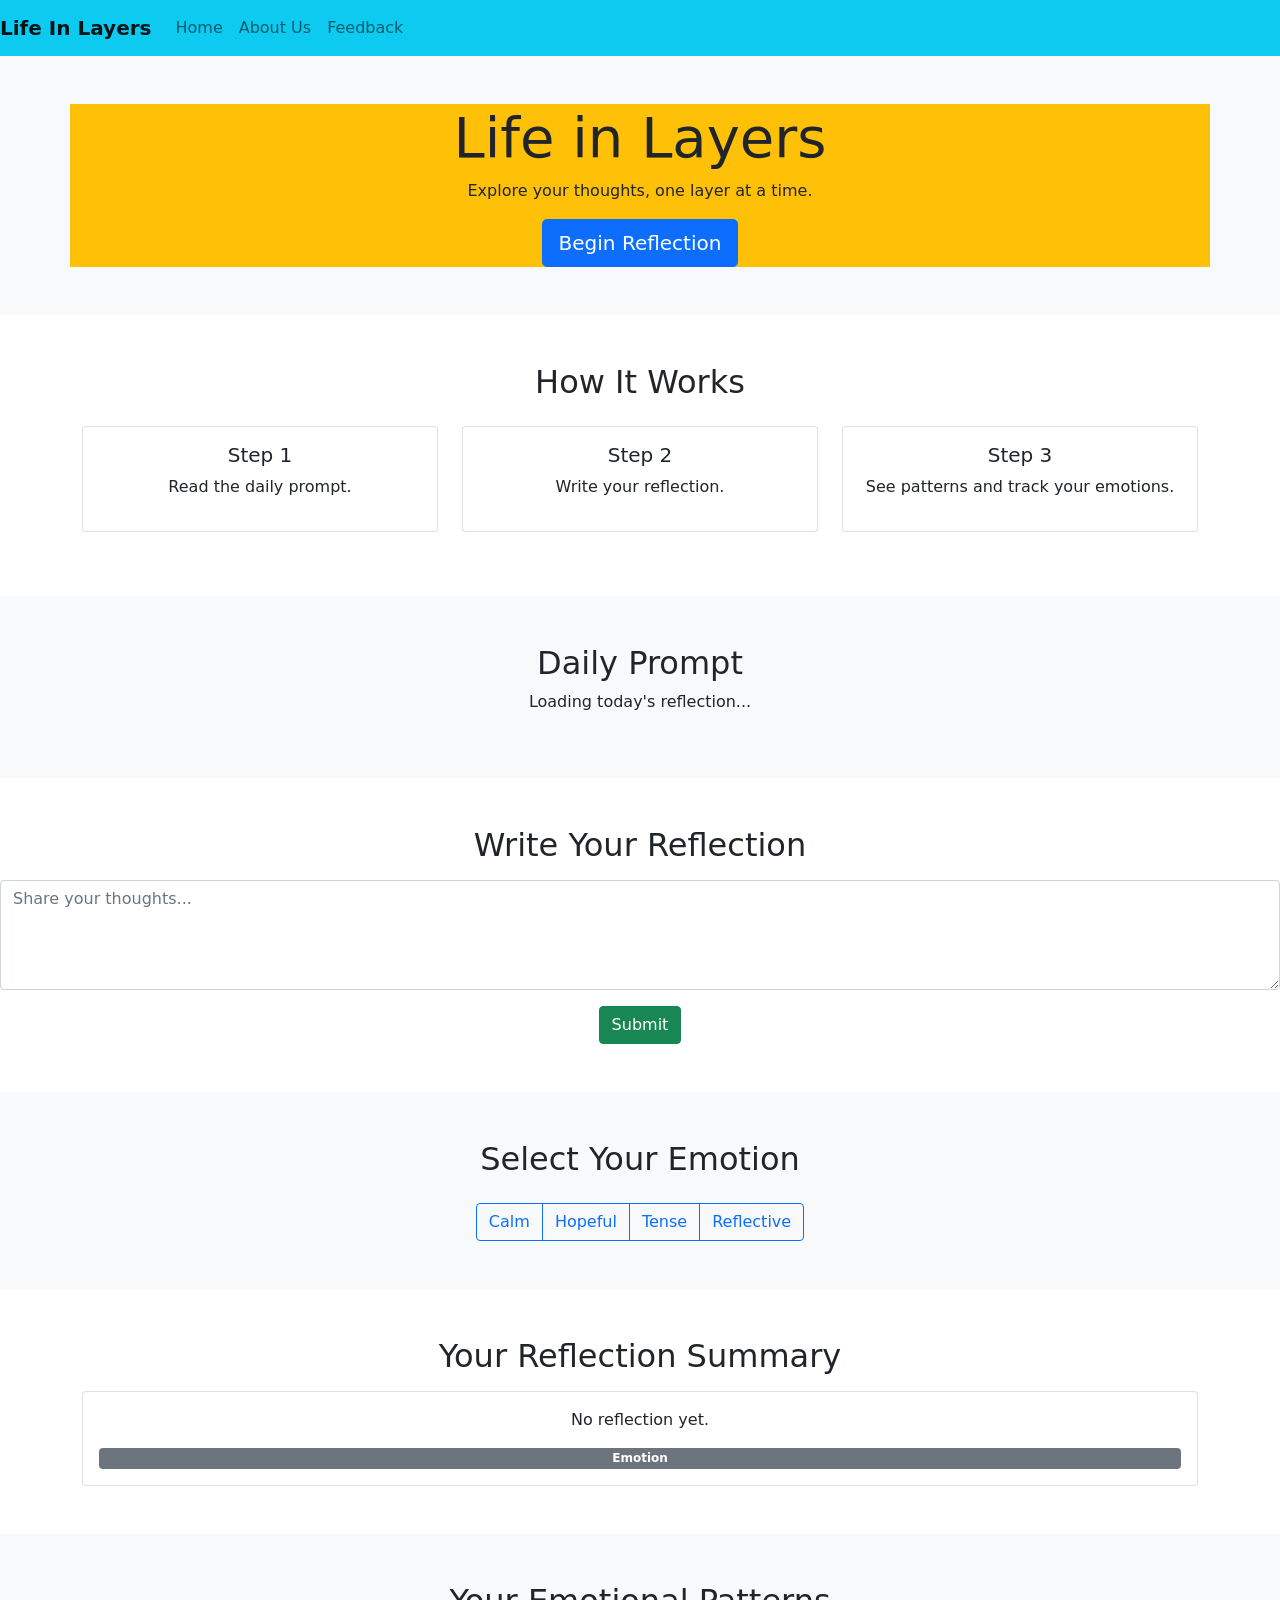
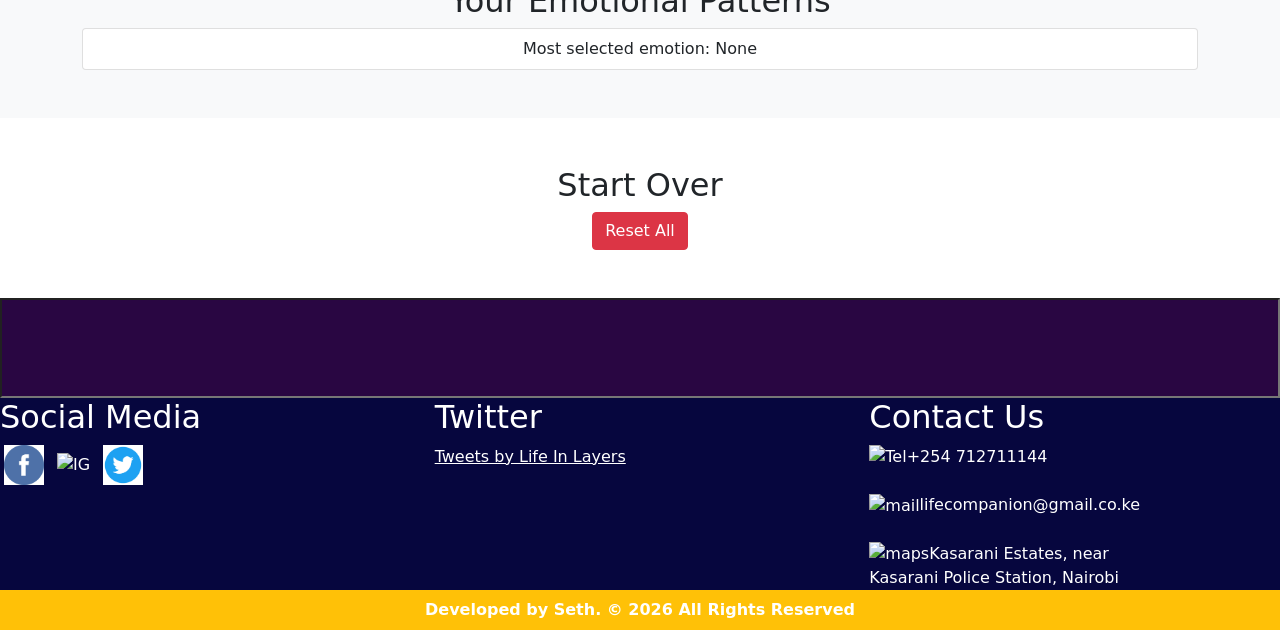
==== index.html @ 65b18a60 "First Project" ====
<!DOCTYPE html>
<html lang="en">
<head>
    <meta charset="UTF-8">
    <meta name="viewport" content="width=device-width, initial-scale=1.0">
    <title>Home Page</title>
    <link rel="stylesheet" href="dist/css/bootstrap.css">
    <script src="dist/js/bootstrap.js"></script>
</head>
<body>
        <!-- Section one starts here -->
     <section class="row">
        <div class="col-lg-12">
            <!--below tag element will hold all the contents of the navbar  -->
            <nav class="navbar navbar-expand-lg navbar-light bg-info">
                <a href="Index.html" class="navbar-brand"><b>Life In Layers</b></a>
                <!-- below is the toggler/hamburger button to either collapse/expand contents depending on the different screen sizes. -->
                 <button class="navbar-toggler collapsed" data-bs-toggle="collapse" data-bs-target="#navbarcontents">
                    <span class="navbar-toggler-icon"></span>
                 </button>

                 <div id="navbarcontents" class="navbar-collapse collapse">
                    <div class="navbar-nav text-center text-white">
                        <a href="Index.html" class="nav-link">Home</a>
                        <a href="About Us.html" class="nav-link">About Us</a>
                        <a href="Feedback.html" class="nav-link">Feedback</a>
                    </div>
                 </div>
            </nav>
        </div>
     </section>
    <!-- Section one ends here -->
     <!-- 1️. 2nd Section -->
  <section class="hero bg-light text-center py-5">
    <div class="container bg-warning">
      <h1 class="display-4">Life in Layers</h1>
      <p class="">Explore your thoughts, one layer at a time.</p>
      <button class="btn btn-primary btn-lg" id="startBtn">Begin Reflection</button>
    </div>
  </section>
  <!-- 2️. How It Works -->
  <section class="how-it-works py-5">
    <div class="container">
      <h2 class="mb-4 text-center">How It Works</h2>
      <div class="row text-center">
        <div class="col-md-4">
          <div class="card p-3 mb-3">
            <h5>Step 1</h5>
            <p>Read the daily prompt.</p>
          </div>
        </div>
        <div class="col-md-4">
          <div class="card p-3 mb-3">
            <h5>Step 2</h5>
            <p>Write your reflection.</p>
          </div>
        </div>
        <div class="col-md-4">
          <div class="card p-3 mb-3">
            <h5>Step 3</h5>
            <p>See patterns and track your emotions.</p>
          </div>
        </div>
      </div>
    </div>
  </section>
  <!-- 3️. Daily Prompt -->
  <section class="daily-prompt py-5 bg-light text-center">
    <div class="container">
      <h2>Daily Prompt</h2>
      <p id="promptText">Loading today's reflection...</p>
    </div>
  </section>
  <!-- 4️. Thought Input -->
  <section class="row py-5">
    <div class="container text-center">
      <h2>Write Your Reflection</h2>
      <textarea id="userThought" class="form-control my-3" rows="4" placeholder="Share your thoughts..."></textarea>
      <a href="Final.html"><button class="btn btn-success" id="submitThought">Submit</button></a>
    </div>
  </section>
  <!-- 5️. Emotion Selector -->
  <section class="emotion-selector py-5 bg-light">
    <div class="container text-center">
      <h2>Select Your Emotion</h2>
      <div class="btn-group mt-3" role="group" id="emotionButtons">
        <button type="button" class="btn btn-outline-primary">Calm</button>
        <button type="button" class="btn btn-outline-primary">Hopeful</button>
        <button type="button" class="btn btn-outline-primary">Tense</button>
        <button type="button" class="btn btn-outline-primary">Reflective</button>
      </div>
    </div>
  </section>
  <!-- 6️. Reflection Summary -->
  <section class="reflection-summary py-5">
    <div class="container text-center">
      <h2>Your Reflection Summary</h2>
      <div class="card p-3 mt-3" >
        <p>No reflection yet.</p>
        <span class="badge bg-secondary">Emotion</span>
      </div>
    </div>
  </section>
   <!-- 7️. Pattern Viewer -->
  <section class="pattern-viewer py-5 bg-light">
    <div class="container text-center">
      <h2>Your Emotional Patterns</h2>
      <ul class="list-group" id="patternList">
        <li class="list-group-item">Most selected emotion: None</li>
      </ul>
    </div>
  </section>
  <!-- 8️. Reset / Restart -->
  <section class="reset-section py-5">
    <div class="container text-center">
      <h2>Start Over</h2>
      <button class="btn btn-danger" data-bs-toggle="modal" data-bs-target="#resetModal">Reset All</button>
    </div>
  </section>
  <!-- Section nine starts here -->
         <input style="background-color: rgb(41, 6, 66); width: 100%; height: 100px;">
            <section class="row" style="background-color: rgb(6, 6, 62); color: white">
                <div class="col-lg-4">
                  <h2>Social Media</h2>
                    <img src="Images/Facebook.png" alt="Facebook" height="40px" class="mx-1">
                    <img src="images/IG.jpg" alt="IG" height="50px" class="mx-1">
                    <img src="Images/Twitter.png" alt="Twitter" height="40px" class="mx-1">
                </div>
            
                <div class="col-lg-4">
                    <h2>Twitter</h2>
                    <a href="https://x.com/ModcomKenya?ref_src=twsrc%5Etfw"class="text-white">Tweets by Life In Layers</a>
                </div>
                <div class="col-md-3">
                    <h2>Contact Us</h2>
                    <img src="images/Telephone logo.png" alt="Tel" height="40px">+254 712711144 <br><br>
                    <img src="images/mail.png" alt="mail" height="40px">lifecompanion@gmail.co.ke <br><br>
                    <img src="images/location.jpg" alt="maps" height="40px">Kasarani Estates, near Kasarani Police Station, Nairobi
                </div>
            </section>
        <!-- Section nine ends here -->
           <footer class="text-center text-white bg-warning p-2">
            <b>Developed by Seth. &copy; 2026 All Rights Reserved</b>
          </footer>


</body>
</html>
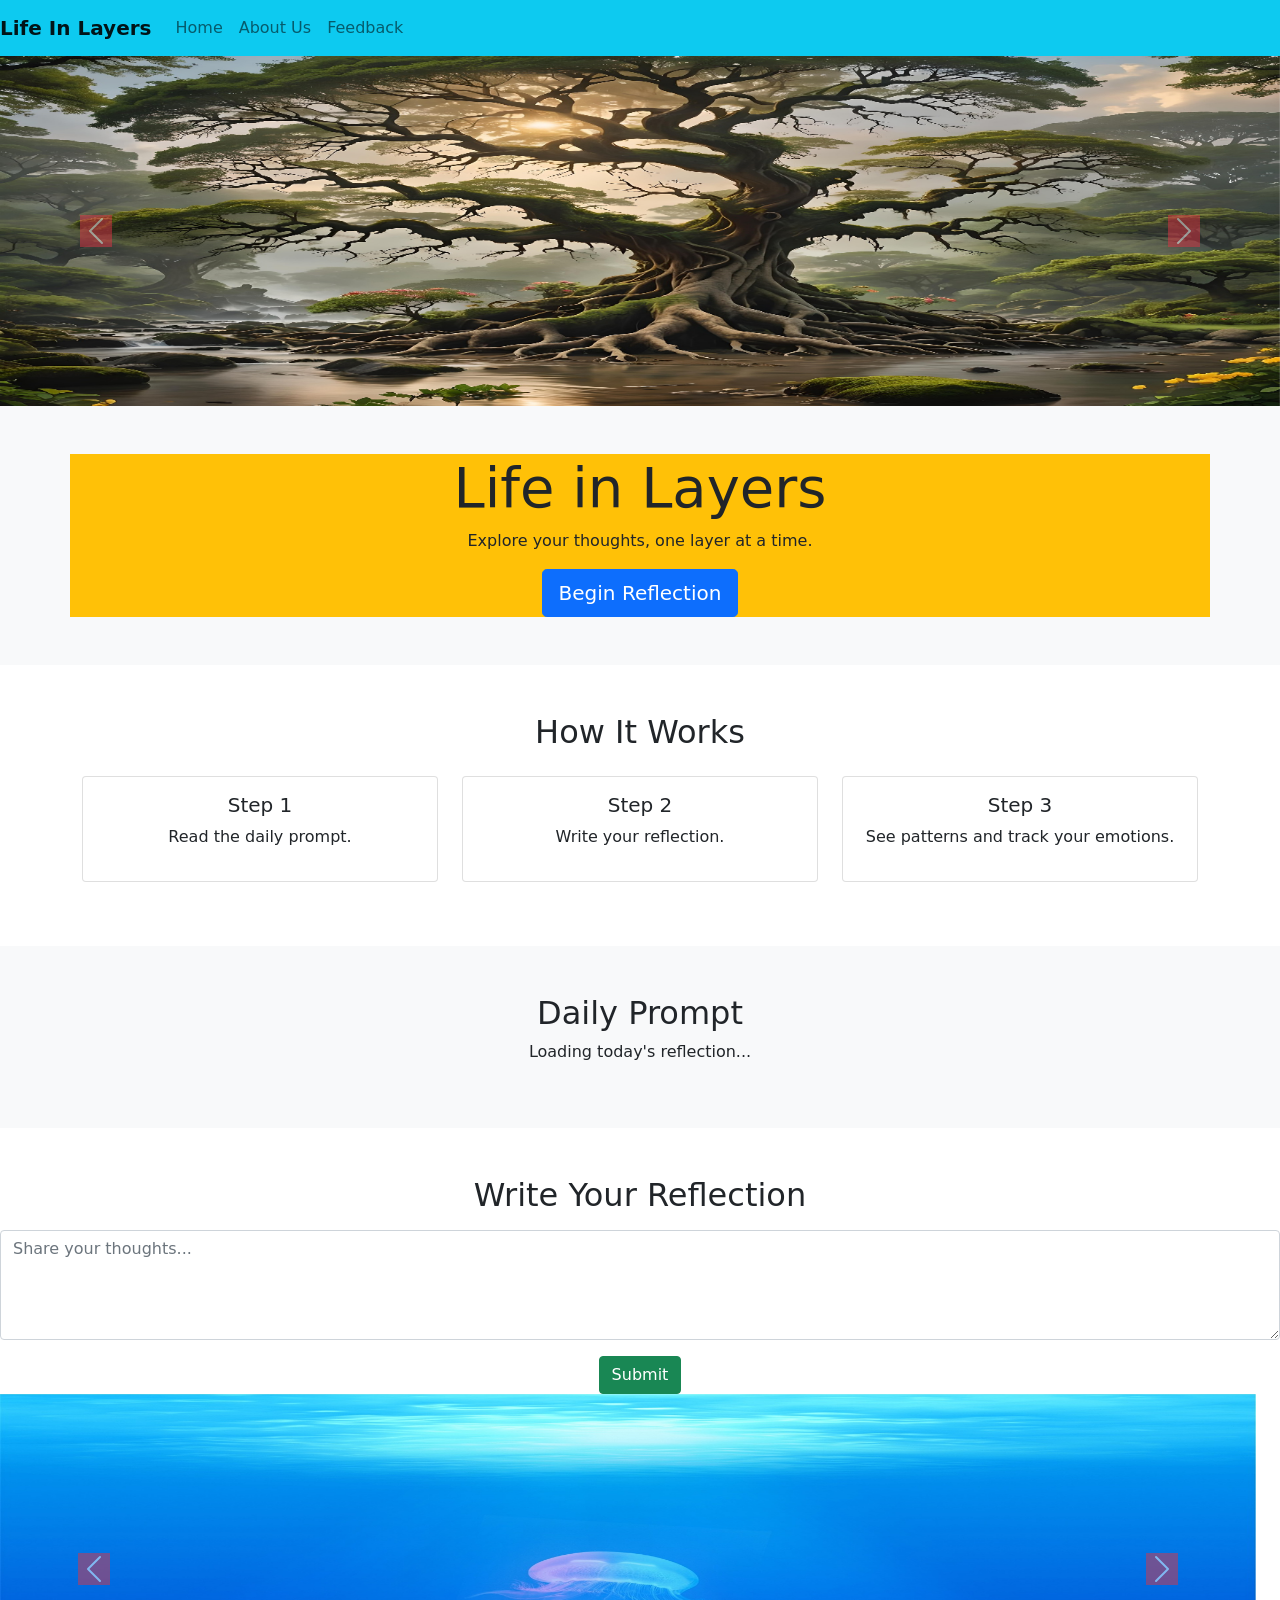
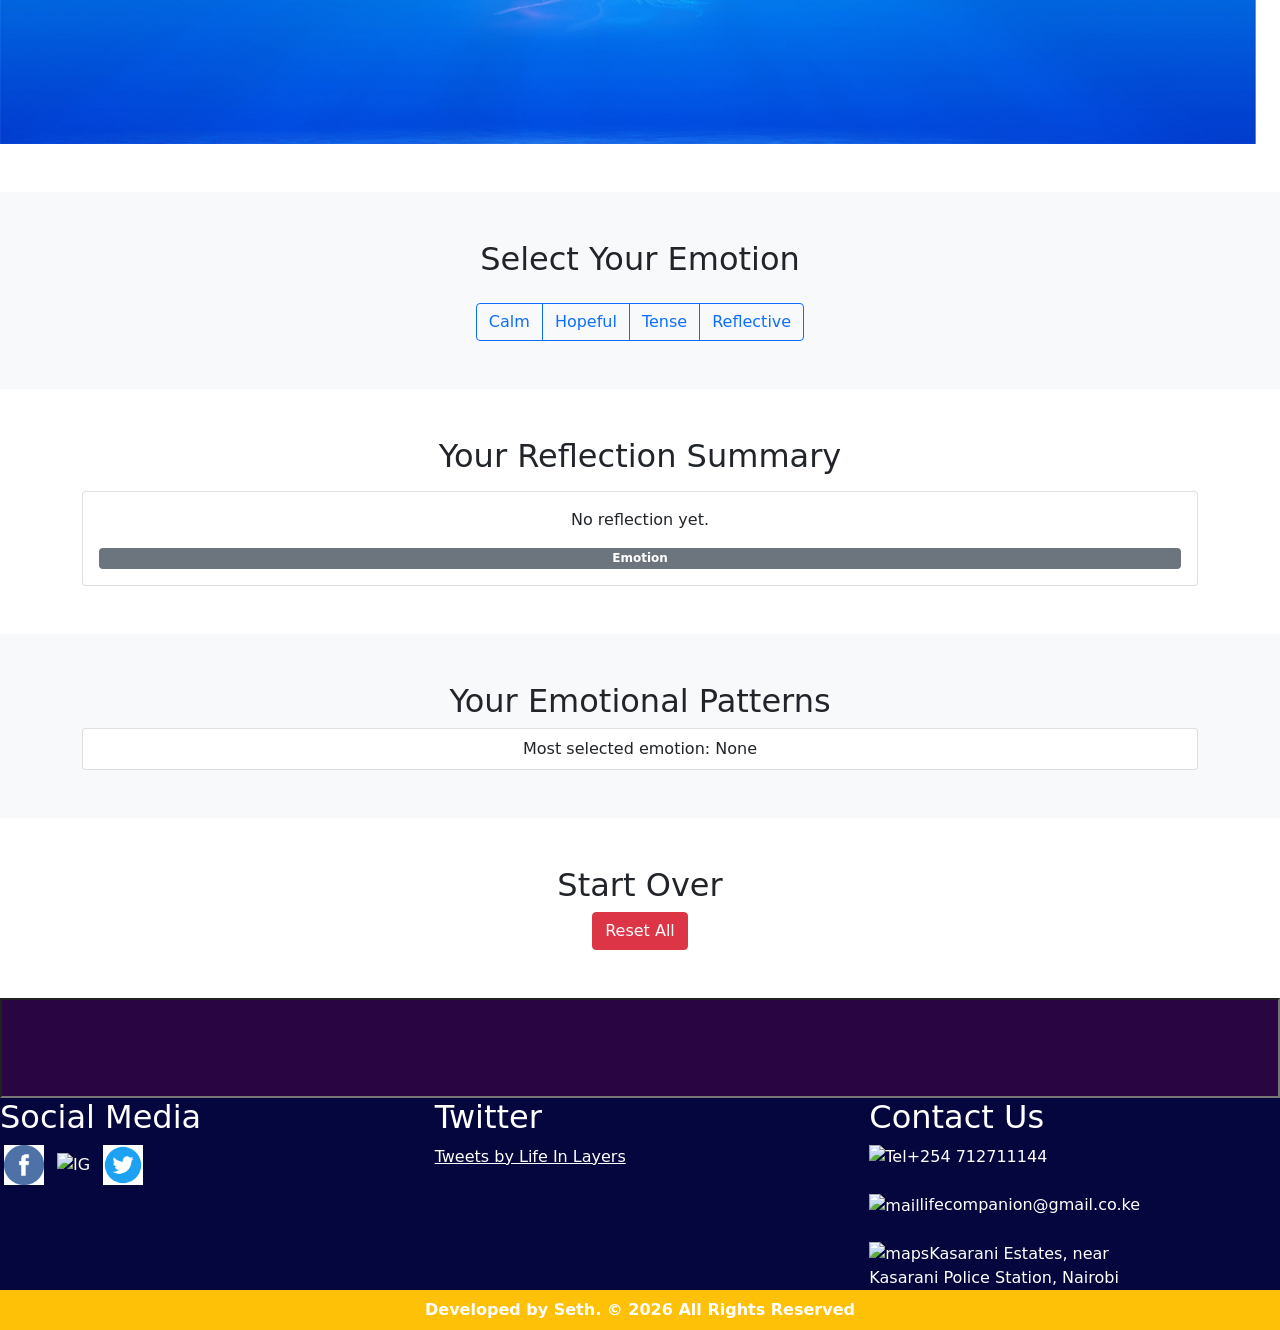
==== commit 5b3d0d9a: "updated project" ====
--- a/index.html
+++ b/index.html
@@ -30,6 +30,55 @@
         </div>
      </section>
     <!-- Section one ends here -->
+        <!--  Carousel Section starts here -->
+      <section class="row">
+        <div class="col-lg-12">
+            <!-- Below is a div that wikk hold all the contents of the carousel -->
+             <div class="carousel slide" data-bs-ride="carousel" id="mycarousel">
+                <!-- below is theh div that will hold all the images -->
+                 <div class="carousel-inner">
+                    <!-- below is the div with the first image -->
+                     <div class="carousel-item active">
+                        <img src="Images/ai-generated-8973602_1920.jpg" alt="slide1" class="d-block w-100" height="350px">
+                     </div>
+                     <!-- below is the div with the second image -->
+                     <div class="carousel-item">
+                        <img src="Images/ai-generated-9505088_1920.png" alt="slide2" class="d-block w-100" height="350px">
+                     </div>
+                     <!-- below is the div with the third image -->
+                     <div class="carousel-item">
+                        <img src="Images/beyond-602060_1920.jpg" alt="slide3" class="d-block w-100" height="350px">
+                     </div>
+                     <!-- below is the div with the fourth image -->
+                     <div class="carousel-item">
+                        <img src="Images/bokeh-1722168_1920.jpg" alt="slide4" class="d-block w-100" height="350px">
+                     </div>
+                     <!-- below is the div with the fifth image -->
+                     <div class="carousel-item">
+                        <img src="Images/bubbles-2119110_1920.jpg" alt="slide4" class="d-block w-100" height="350px">
+                     </div>
+                     <!-- below is the div with the sixth image -->
+                     <div class="carousel-item">
+                        <img src="Images/double-exposure-1393671_1920.jpg" alt="slide4" class="d-block w-100" height="350px">
+                     </div>
+                     <!-- below is the div with the seventh image -->
+                     <div class="carousel-item">
+                        <img src="Images/jellyfishes-5584171_1920.jpg" alt="slide4" class="d-block w-100" height="350px">
+                     </div>
+                     <!-- below is the div with the eigth image -->
+                     <div class="carousel-item">
+                        <img src="Images/nature-3616194_1920.jpg" alt="slide4" class="d-block w-100" height="350px">
+                     </div>
+                 </div>
+
+                 <!-- below are the controls -->
+                  <a href="#mycarousel" data-bs-slide="prev" class="carousel-control-prev"><span class="carousel-control-prev-icon bg-danger"></span></a>
+                  <a href="#mycarousel" data-bs-slide="next" class="carousel-control-next"><span class="carousel-control-next-icon bg-danger"></span></a>
+
+             </div>
+        </div>
+      </section>
+       <!-- Carousel Section ends here -->
      <!-- 1️. 2nd Section -->
   <section class="hero bg-light text-center py-5">
     <div class="container bg-warning">
@@ -78,6 +127,56 @@
       <textarea id="userThought" class="form-control my-3" rows="4" placeholder="Share your thoughts..."></textarea>
       <a href="Final.html"><button class="btn btn-success" id="submitThought">Submit</button></a>
     </div>
+            <!--  Carousel Section starts here -->
+      <section class="row">
+        <div class="col-lg-12">
+            <!-- Below is a div that wikk hold all the contents of the carousel -->
+             <div class="carousel slide" data-bs-ride="carousel" id="carousel">
+                <!-- below is theh div that will hold all the images -->
+                 <div class="carousel-inner">
+                    <!-- below is the div with the first image -->
+                     <div class="carousel-item active">
+                        <img src="Images/jellyfish-698521_1920.jpg" alt="slide1" class="d-block w-100" height="350px">
+                     </div>
+                     <!-- below is the div with the second image -->
+                     <div class="carousel-item">
+                        <img src="Images/life-1003646_1920.jpg" alt="slide2" class="d-block w-100" height="350px">
+                     </div>
+                     <!-- below is the div with the third image -->
+                     <div class="carousel-item">
+                        <img src="Images/beyond-602060_1920.jpg" alt="slide3" class="d-block w-100" height="350px">
+                     </div>
+                     <!-- below is the div with the fourth image -->
+                     <div class="carousel-item">
+                        <img src="Images/tree-of-life-7356781_1920.jpg" alt="slide4" class="d-block w-100" height="350px">
+                     </div>
+                     <!-- below is the div with the fifth image -->
+                     <div class="carousel-item">
+                        <img src="Images/mechanics-7016052_1920.jpg" alt="slide4" class="d-block w-100" height="350px">
+                     </div>
+                     <!-- below is the div with the sixth image -->
+                     <div class="carousel-item">
+                        <img src="Images/retro-9342597_1920.png" alt="slide4" class="d-block w-100" height="350px">
+                     </div>
+                     <!-- below is the div with the seventh image -->
+                     <div class="carousel-item">
+                        <img src="Images/sun-3313646_1920.jpg" alt="slide4" class="d-block w-100" height="350px">
+                     </div>
+                     <!-- below is the div with the eigth image -->
+                     <div class="carousel-item">
+                        <img src="Images/sapling-154734_1920.png" alt="slide4" class="d-block w-100" height="350px">
+                     </div>
+                   
+                 </div>
+
+                 <!-- below are the controls -->
+                  <a href="#carousel" data-bs-slide="prev" class="carousel-control-prev"><span class="carousel-control-prev-icon bg-danger"></span></a>
+                  <a href="#carousel" data-bs-slide="next" class="carousel-control-next"><span class="carousel-control-next-icon bg-danger"></span></a>
+
+             </div>
+        </div>
+      </section>
+       <!-- Carousel Section ends here -->
   </section>
   <!-- 5️. Emotion Selector -->
   <section class="emotion-selector py-5 bg-light">
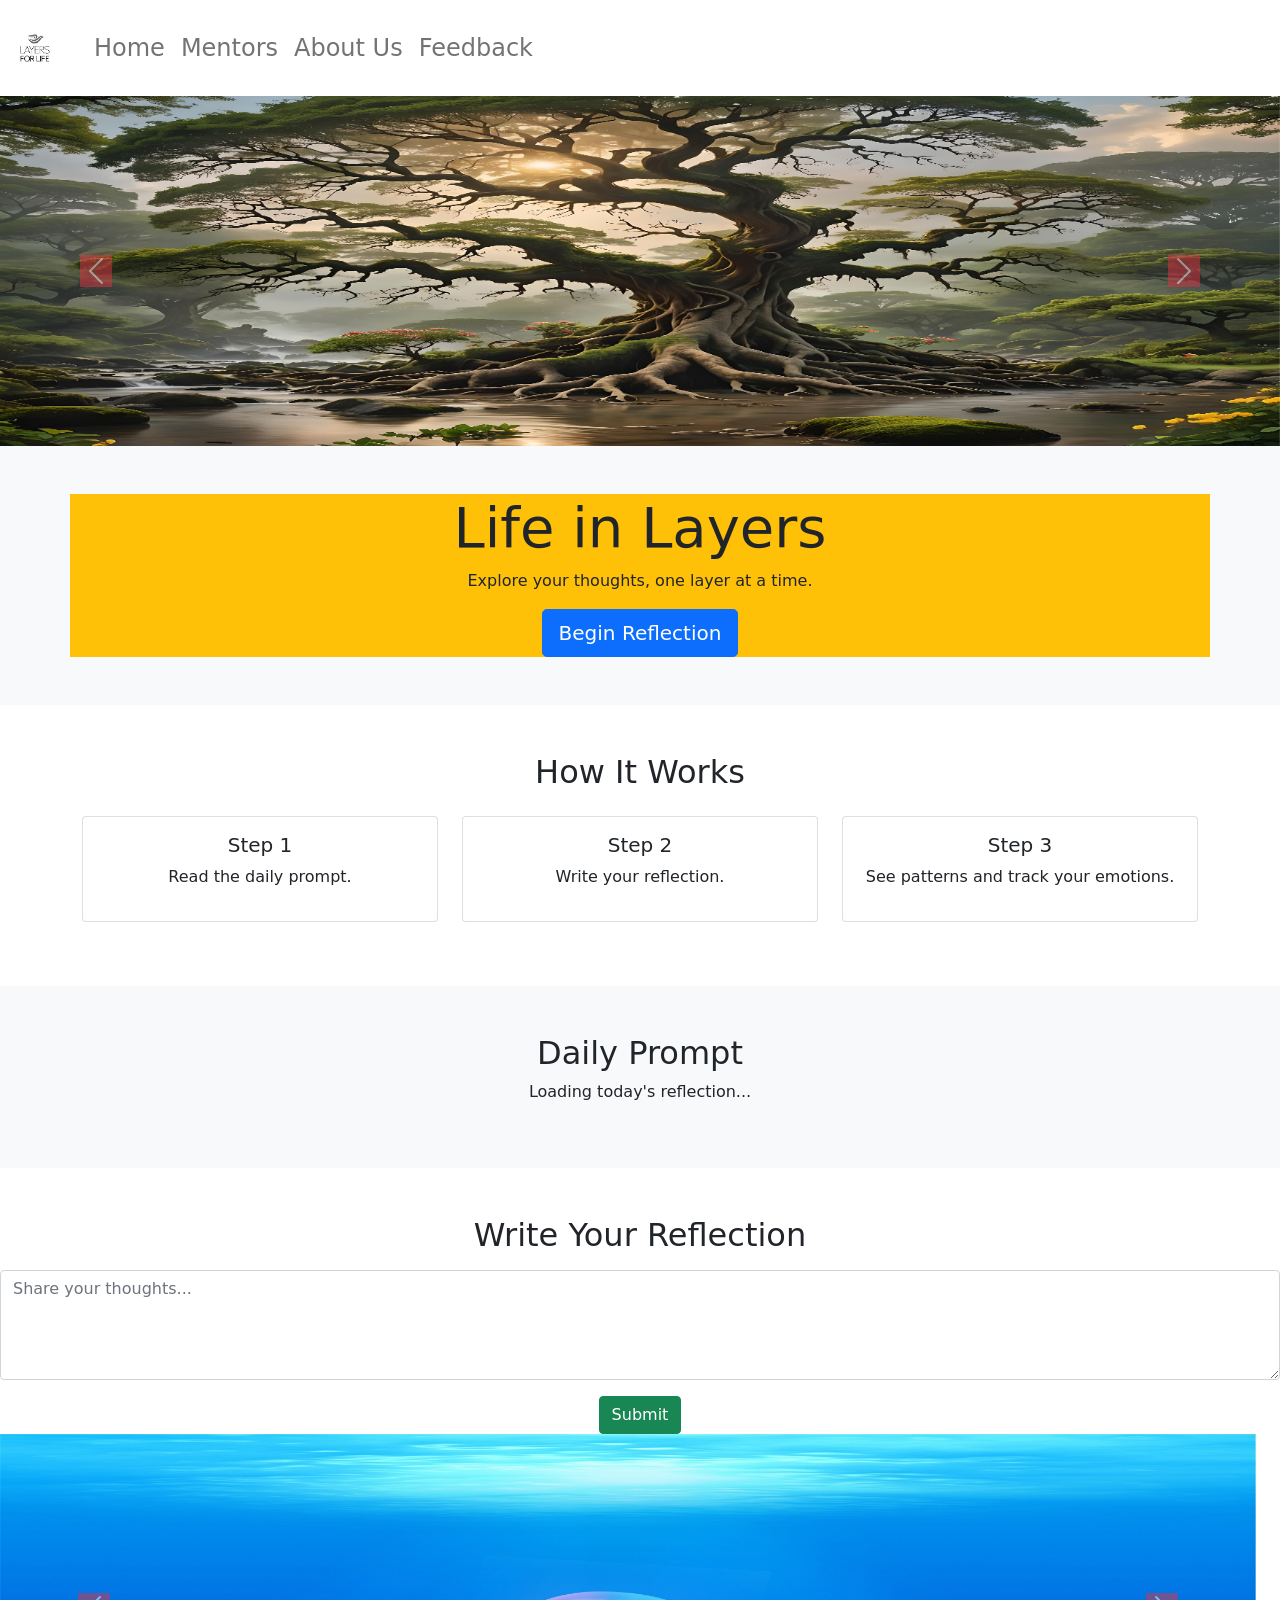
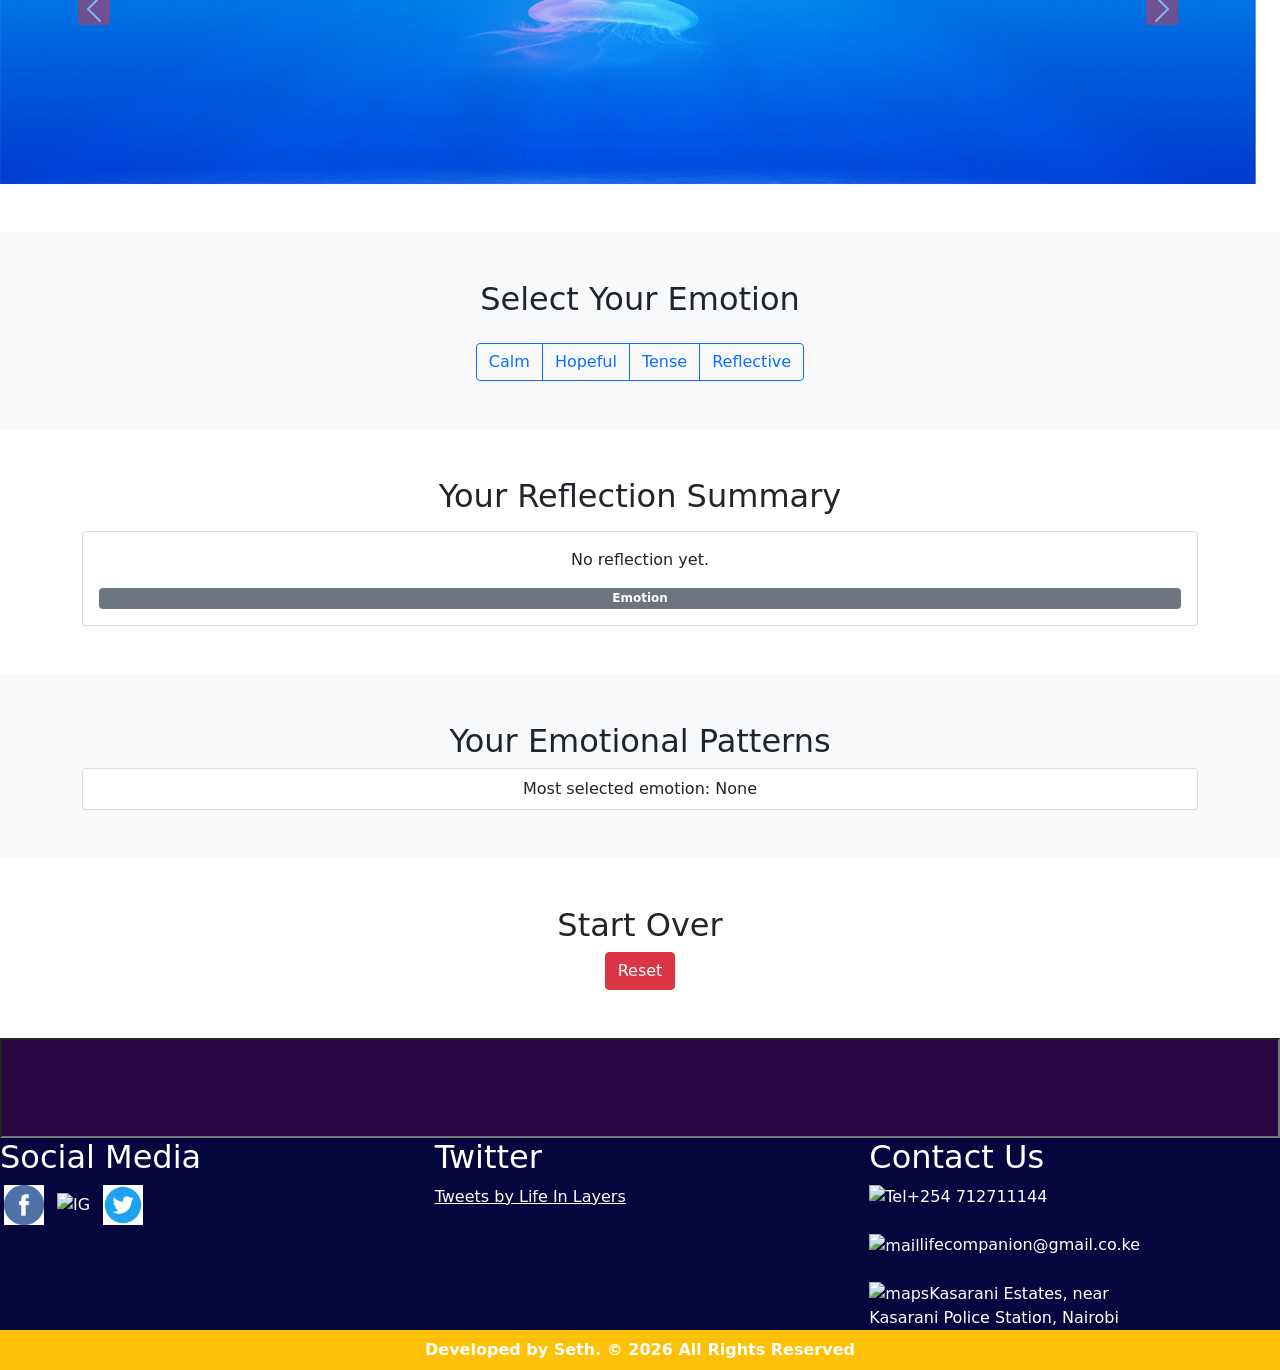
==== commit 06f2004a: "Updated Project" ====
--- a/index.html
+++ b/index.html
@@ -12,8 +12,8 @@
      <section class="row">
         <div class="col-lg-12">
             <!--below tag element will hold all the contents of the navbar  -->
-            <nav class="navbar navbar-expand-lg navbar-light bg-info">
-                <a href="Index.html" class="navbar-brand"><b>Life In Layers</b></a>
+            <nav class="navbar navbar-expand-lg navbar-light fs-4 text-warning ">
+                <a href="Index.html" class="navbar-brand"><b><img src="Images/logo.png" alt="logo" class="w-80" style="height: 70px;"></b></a>
                 <!-- below is the toggler/hamburger button to either collapse/expand contents depending on the different screen sizes. -->
                  <button class="navbar-toggler collapsed" data-bs-toggle="collapse" data-bs-target="#navbarcontents">
                     <span class="navbar-toggler-icon"></span>
@@ -22,8 +22,9 @@
                  <div id="navbarcontents" class="navbar-collapse collapse">
                     <div class="navbar-nav text-center text-white">
                         <a href="Index.html" class="nav-link">Home</a>
-                        <a href="About Us.html" class="nav-link">About Us</a>
-                        <a href="Feedback.html" class="nav-link">Feedback</a>
+                         <a href="Mentors.html" class="nav-link">Mentors</a>
+                         <a href="About Us.html" class="nav-link">About Us</a>
+                         <a href="Feedback.html" class="nav-link">Feedback</a>                       
                     </div>
                  </div>
             </nav>
@@ -80,11 +81,12 @@
       </section>
        <!-- Carousel Section ends here -->
      <!-- 1️. 2nd Section -->
+  <form action="Final.html">
   <section class="hero bg-light text-center py-5">
     <div class="container bg-warning">
       <h1 class="display-4">Life in Layers</h1>
       <p class="">Explore your thoughts, one layer at a time.</p>
-      <button class="btn btn-primary btn-lg" id="startBtn">Begin Reflection</button>
+      <button class="btn btn-primary btn-lg">Begin Reflection</button>
     </div>
   </section>
   <!-- 2️. How It Works -->
@@ -114,18 +116,18 @@
     </div>
   </section>
   <!-- 3️. Daily Prompt -->
-  <section class="daily-prompt py-5 bg-light text-center">
+  <section class=" py-5 bg-light text-center">
     <div class="container">
       <h2>Daily Prompt</h2>
-      <p id="promptText">Loading today's reflection...</p>
+      <p>Loading today's reflection...</p>
     </div>
   </section>
   <!-- 4️. Thought Input -->
   <section class="row py-5">
     <div class="container text-center">
       <h2>Write Your Reflection</h2>
-      <textarea id="userThought" class="form-control my-3" rows="4" placeholder="Share your thoughts..."></textarea>
-      <a href="Final.html"><button class="btn btn-success" id="submitThought">Submit</button></a>
+      <textarea  class="form-control my-3" rows="4" placeholder="Share your thoughts..."></textarea>
+      <button class="btn btn-success">Submit</button>
     </div>
             <!--  Carousel Section starts here -->
       <section class="row">
@@ -204,7 +206,7 @@
   <section class="pattern-viewer py-5 bg-light">
     <div class="container text-center">
       <h2>Your Emotional Patterns</h2>
-      <ul class="list-group" id="patternList">
+      <ul class="list-group">
         <li class="list-group-item">Most selected emotion: None</li>
       </ul>
     </div>
@@ -213,7 +215,7 @@
   <section class="reset-section py-5">
     <div class="container text-center">
       <h2>Start Over</h2>
-      <button class="btn btn-danger" data-bs-toggle="modal" data-bs-target="#resetModal">Reset All</button>
+      <input type="reset" class="btn btn-danger">
     </div>
   </section>
   <!-- Section nine starts here -->
@@ -241,7 +243,7 @@
            <footer class="text-center text-white bg-warning p-2">
             <b>Developed by Seth. &copy; 2026 All Rights Reserved</b>
           </footer>
-
-
+          
+  </form>
 </body>
 </html>
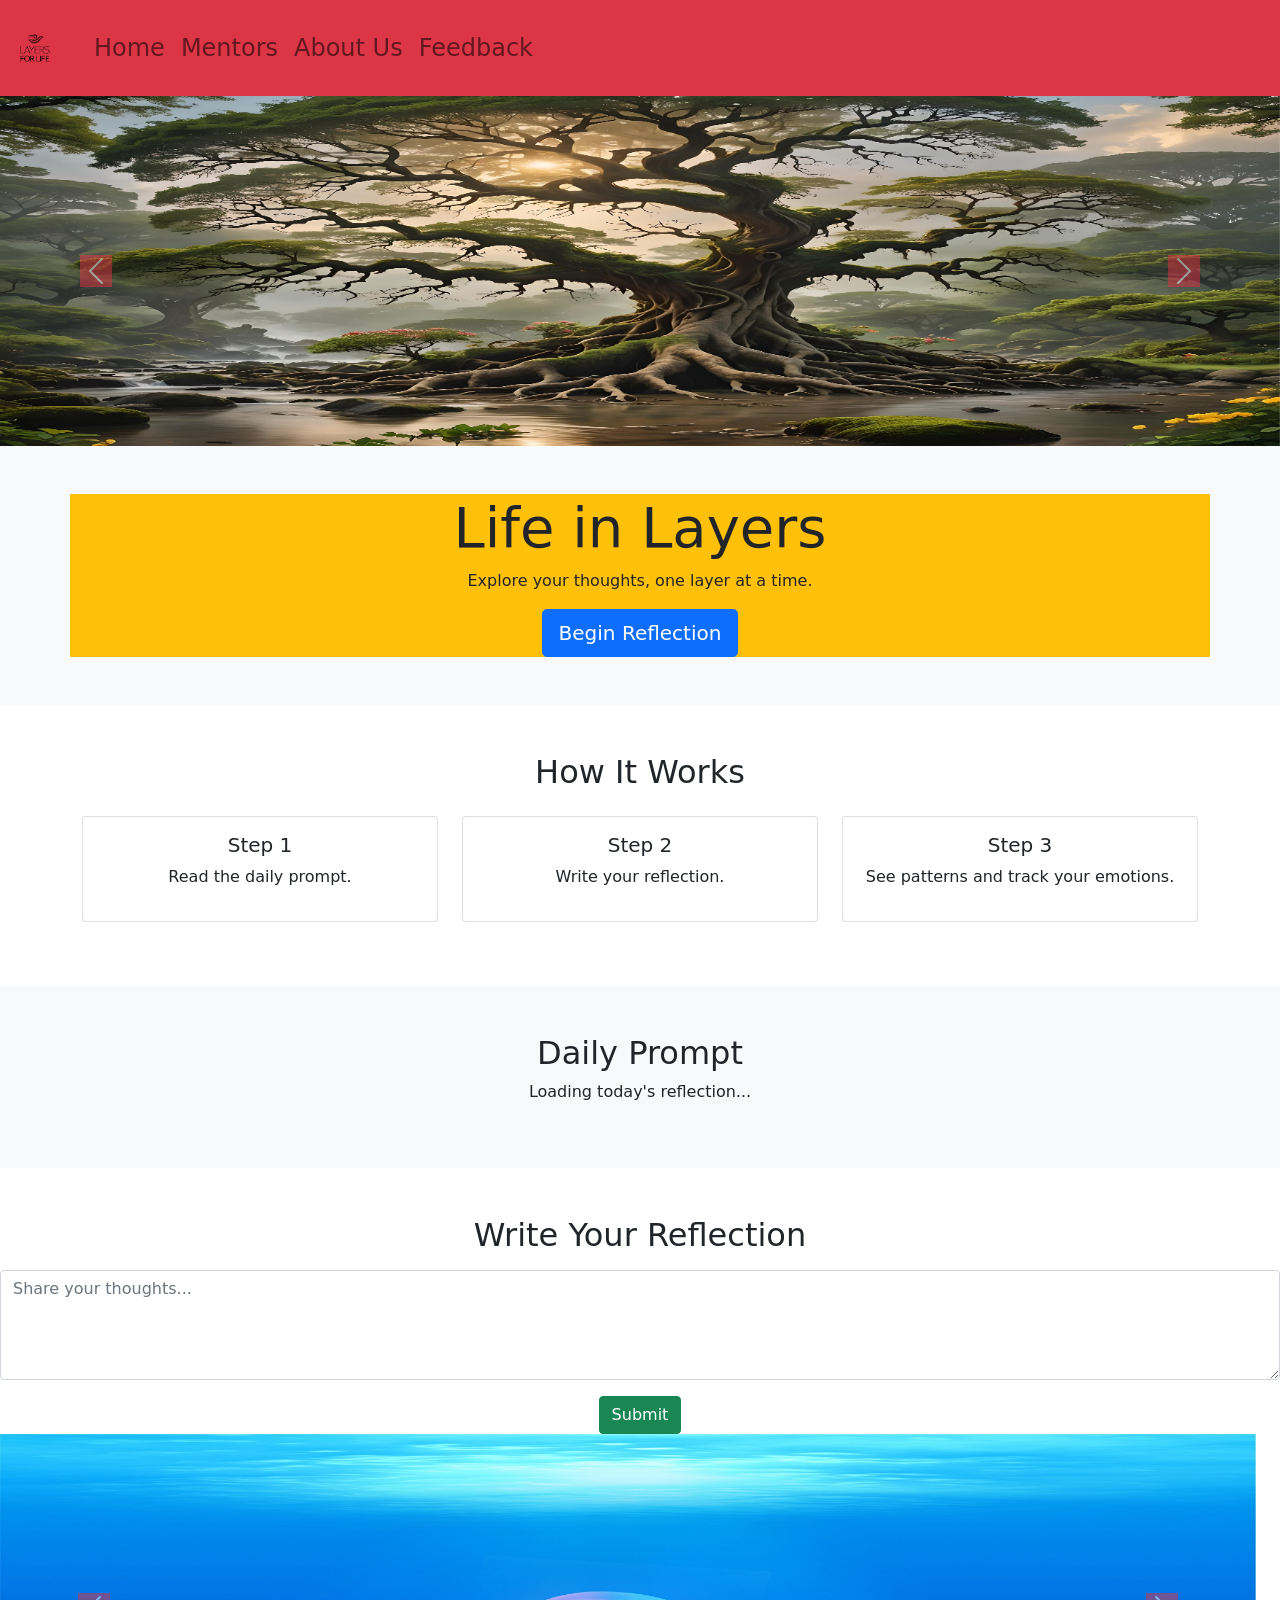
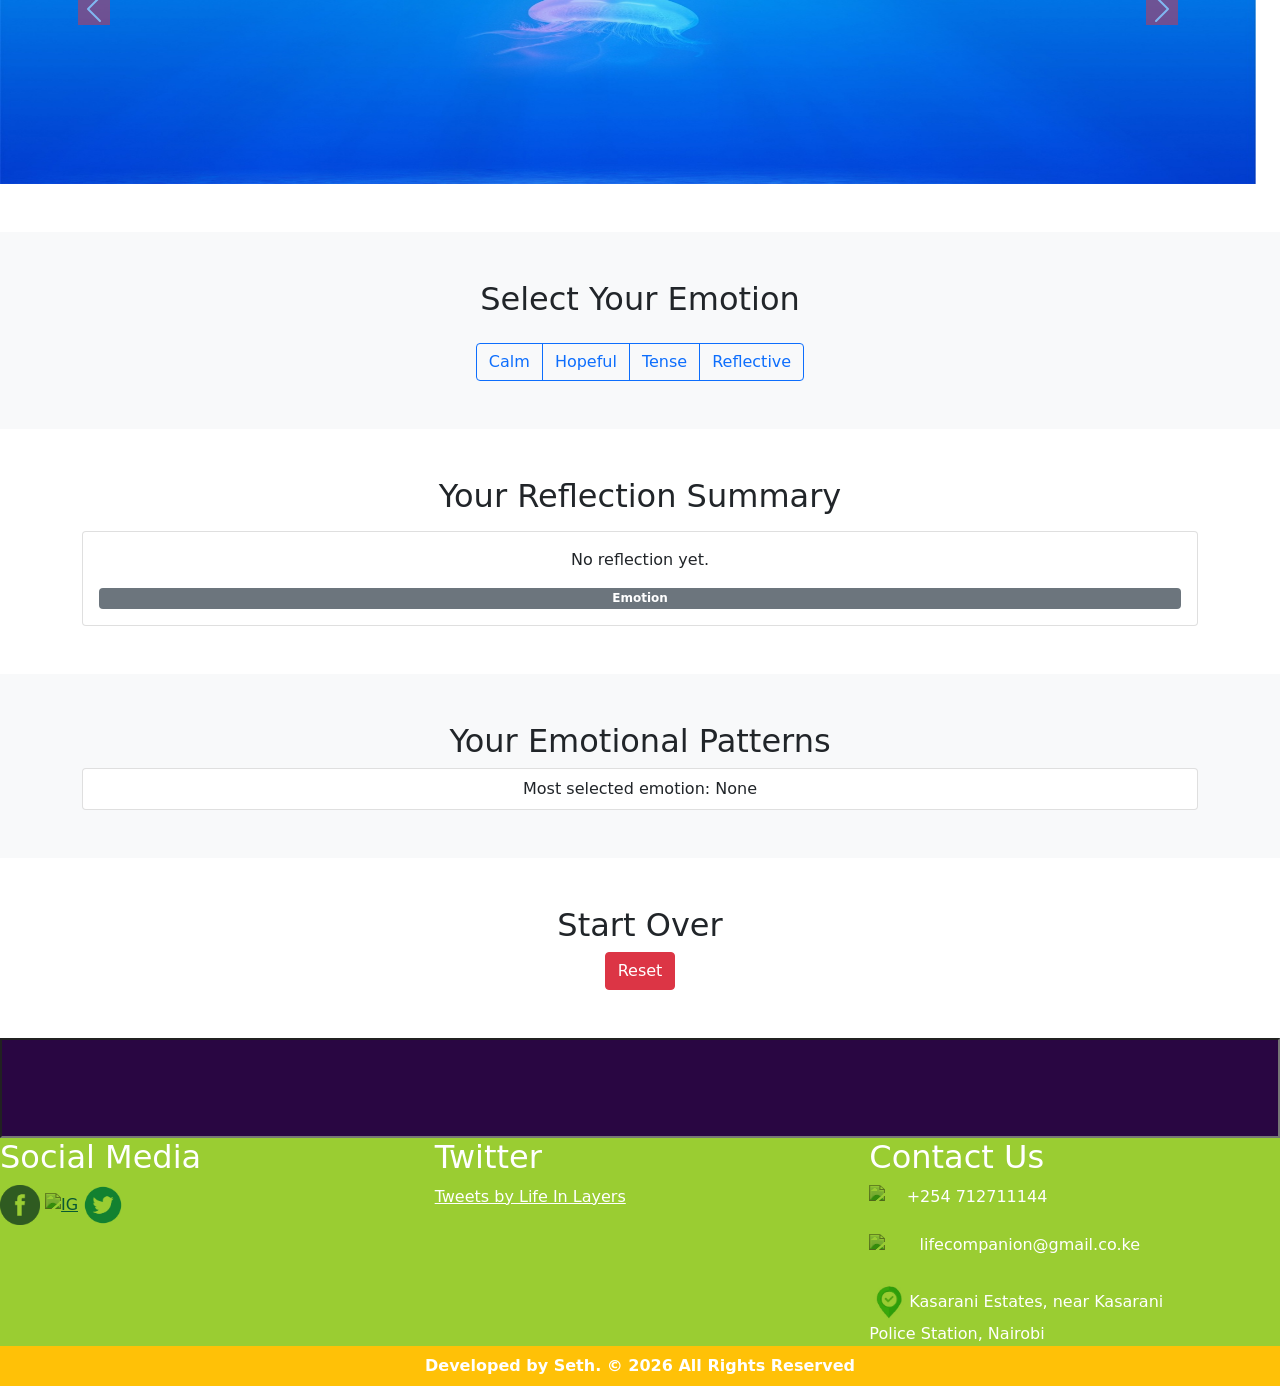
==== commit 52c79b3b: "Updated project" ====
--- a/index.html
+++ b/index.html
@@ -6,14 +6,20 @@
     <title>Home Page</title>
     <link rel="stylesheet" href="dist/css/bootstrap.css">
     <script src="dist/js/bootstrap.js"></script>
+    <style>
+      .hide-bg{
+  mix-blend-mode: multiply;
+  filter: opacity(6);
+}
+    </style>
 </head>
 <body>
         <!-- Section one starts here -->
      <section class="row">
         <div class="col-lg-12">
             <!--below tag element will hold all the contents of the navbar  -->
-            <nav class="navbar navbar-expand-lg navbar-light fs-4 text-warning ">
-                <a href="Index.html" class="navbar-brand"><b><img src="Images/logo.png" alt="logo" class="w-80" style="height: 70px;"></b></a>
+            <nav class="navbar navbar-expand-lg navbar-light fs-4 text-warning bg-danger">
+                <a href="Index.html" class="navbar-brand"><b><img class="hide-bg" src="Images/logo.png" alt="logo" class="w-80" style="height: 70px; background-color: transparent;"></b></a>
                 <!-- below is the toggler/hamburger button to either collapse/expand contents depending on the different screen sizes. -->
                  <button class="navbar-toggler collapsed" data-bs-toggle="collapse" data-bs-target="#navbarcontents">
                     <span class="navbar-toggler-icon"></span>
@@ -220,12 +226,12 @@
   </section>
   <!-- Section nine starts here -->
          <input style="background-color: rgb(41, 6, 66); width: 100%; height: 100px;">
-            <section class="row" style="background-color: rgb(6, 6, 62); color: white">
+            <section class="row" style="background-color: yellowgreen; color: white">
                 <div class="col-lg-4">
                   <h2>Social Media</h2>
-                    <img src="Images/Facebook.png" alt="Facebook" height="40px" class="mx-1">
-                    <img src="images/IG.jpg" alt="IG" height="50px" class="mx-1">
-                    <img src="Images/Twitter.png" alt="Twitter" height="40px" class="mx-1">
+                    <a href="https://www.Facebook.com"><img class="hide-bg" src="Images/Facebook.png" alt="Facebook" height="40px" class="mx-1"></a>
+                    <a href="https://www.instagram.com"><img class="hide-bg" src="images/IG.jpg" alt="IG" height="50px" class="mx-1"></a>
+                    <a href="https://www.Twitter.com"><img class="hide-bg" src="Images/Twitter.png" alt="Twitter" height="40px" class="mx-1"></a>
                 </div>
             
                 <div class="col-lg-4">
@@ -234,9 +240,9 @@
                 </div>
                 <div class="col-md-3">
                     <h2>Contact Us</h2>
-                    <img src="images/Telephone logo.png" alt="Tel" height="40px">+254 712711144 <br><br>
-                    <img src="images/mail.png" alt="mail" height="40px">lifecompanion@gmail.co.ke <br><br>
-                    <img src="images/location.jpg" alt="maps" height="40px">Kasarani Estates, near Kasarani Police Station, Nairobi
+                    <img class="hide-bg" src="images/Telephone logo.png" alt="Tel" height="40px" style="color: white;">+254 712711144 <br><br>
+                    <img class="hide-bg" src="images/mail.png" alt="mail" height="40px">lifecompanion@gmail.co.ke <br><br>
+                    <img class="hide-bg"   src="Images/location.jpg" alt="maps" height="40px">Kasarani Estates, near Kasarani Police Station, Nairobi
                 </div>
             </section>
         <!-- Section nine ends here -->
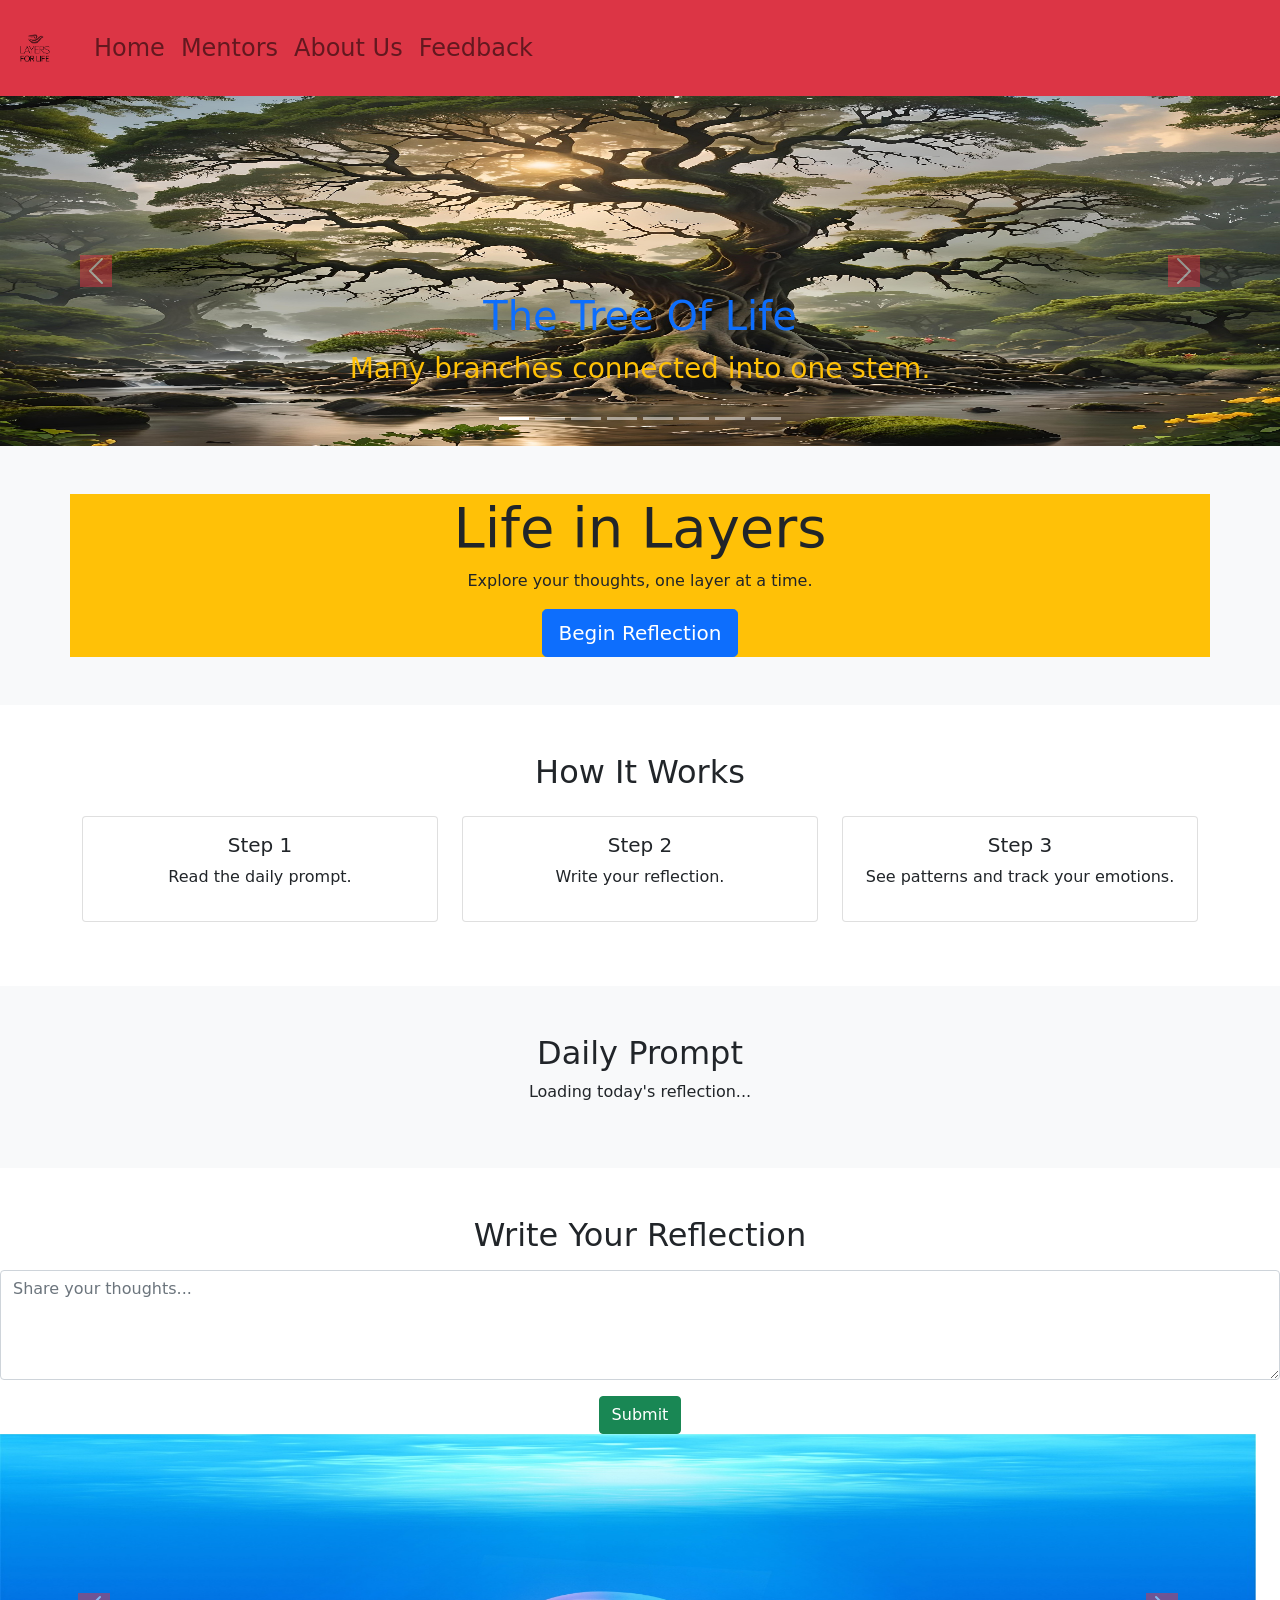
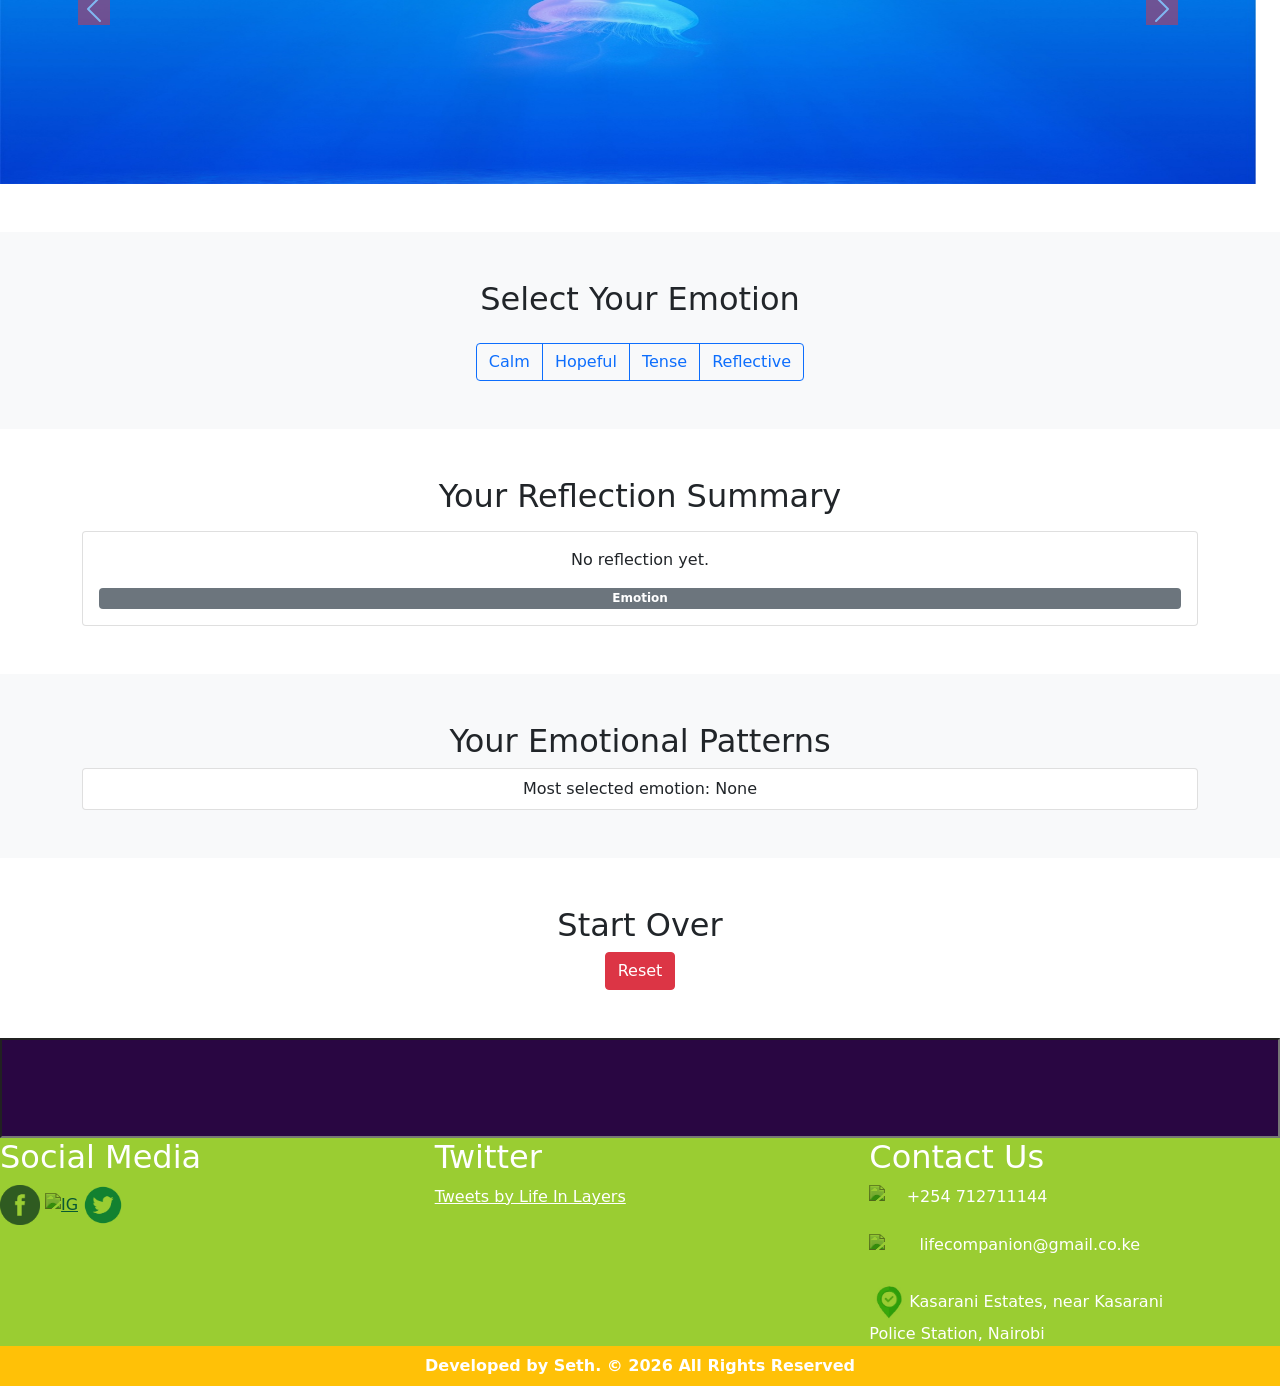
==== commit 9016a28e: "Updated Project" ====
--- a/index.html
+++ b/index.html
@@ -42,43 +42,82 @@
         <div class="col-lg-12">
             <!-- Below is a div that wikk hold all the contents of the carousel -->
              <div class="carousel slide" data-bs-ride="carousel" id="mycarousel">
-                <!-- below is theh div that will hold all the images -->
+               <div class="carousel-indicators">
+                 <button type="button" data-bs-target="#mycarousel" data-bs-slide-to="0" class="active" aria-current="true" aria-label="Slide 1"></button>
+                 <button type="button" data-bs-target="#mycarousel" data-bs-slide-to="1" aria-label="Slide 2"></button>
+                  <button type="button" data-bs-target="#mycarousel" data-bs-slide-to="2" aria-label="Slide 3"></button>
+                  <button type="button" data-bs-target="#mycarousel" data-bs-slide-to="3" aria-label="Slide 4"></button>
+                  <button type="button" data-bs-target="#mycarousel" data-bs-slide-to="4" aria-label="Slide 5"></button>
+                  <button type="button" data-bs-target="#mycarousel" data-bs-slide-to="5" aria-label="Slide 6"></button>
+                   <button type="button" data-bs-target="#mycarousel" data-bs-slide-to="6" aria-label="Slide 7"></button>
+                    <button type="button" data-bs-target="#mycarousel" data-bs-slide-to="7" aria-label="Slide 8"></button>
+
+                </div>
+                <!-- below is the div that will hold all the images -->
                  <div class="carousel-inner">
                     <!-- below is the div with the first image -->
                      <div class="carousel-item active">
                         <img src="Images/ai-generated-8973602_1920.jpg" alt="slide1" class="d-block w-100" height="350px">
+                      <div class="carousel-caption d-none d-md-block mt-5">
+                        <h5 class="text-primary fs-1">The Tree Of Life</h5>
+                        <p class="text-warning fs-3">Many branches connected into one stem.</p>
+                      </div>
                      </div>
                      <!-- below is the div with the second image -->
                      <div class="carousel-item">
                         <img src="Images/ai-generated-9505088_1920.png" alt="slide2" class="d-block w-100" height="350px">
+                        <div class="carousel-caption d-none d-md-block">
+                          <h5 class="text-warning">Road into shaping your life </h5>
+                          <p class="text-info">What do you feel about yourself?</p>
+                        </div>
                      </div>
                      <!-- below is the div with the third image -->
                      <div class="carousel-item">
                         <img src="Images/beyond-602060_1920.jpg" alt="slide3" class="d-block w-100" height="350px">
+                      <div class="carousel-caption d-none d-md-block fs-4">
+                          <h5 class="text-warning">Self Reflection </h5>
+                          <p class="text-info">You are the center of your emotions.</p>
+                      </div>
                      </div>
                      <!-- below is the div with the fourth image -->
                      <div class="carousel-item">
                         <img src="Images/bokeh-1722168_1920.jpg" alt="slide4" class="d-block w-100" height="350px">
+                        <div class="carousel-caption d-none d-md-block fs-4">
+                          <h5 class="text-info">Fear nothing no matter the many lights </h5>                          
+                      </div>
                      </div>
                      <!-- below is the div with the fifth image -->
                      <div class="carousel-item">
-                        <img src="Images/bubbles-2119110_1920.jpg" alt="slide4" class="d-block w-100" height="350px">
+                        <img src="Images/bubbles-2119110_1920.jpg" alt="slide5" class="d-block w-100" height="350px">
+                       <div class="carousel-caption d-none d-md-block fs-4">
+                          <h5 class="text-warning">Emotions as a bubble </h5>
+                          <p class="text-info">They can pop out at any given alteration.</p>
+                       </div>
                      </div>
                      <!-- below is the div with the sixth image -->
                      <div class="carousel-item">
-                        <img src="Images/double-exposure-1393671_1920.jpg" alt="slide4" class="d-block w-100" height="350px">
+                        <img src="Images/double-exposure-1393671_1920.jpg" alt="slide6" class="d-block w-100" height="350px">
+                        <div class="carousel-caption d-none d-md-block">
+                          <h5 class="text-info fs-1">Have a moment with yourself.</h5>                          
+                        </div>
                      </div>
                      <!-- below is the div with the seventh image -->
                      <div class="carousel-item">
-                        <img src="Images/jellyfishes-5584171_1920.jpg" alt="slide4" class="d-block w-100" height="350px">
+                        <img src="Images/jellyfishes-5584171_1920.jpg" alt="slide7" class="d-block w-100" height="350px">
+                        <div class="carousel-caption d-none d-md-block">
+                          <h5 class="text-white fs-1">Glow like the Jellyfish.</h5>                          
+                        </div>
                      </div>
                      <!-- below is the div with the eigth image -->
                      <div class="carousel-item">
-                        <img src="Images/nature-3616194_1920.jpg" alt="slide4" class="d-block w-100" height="350px">
+                        <img src="Images/nature-3616194_1920.jpg" alt="slide8" class="d-block w-100" height="350px">
+                        <div class="carousel-caption d-none d-md-block">
+                          <h5 class="text-white fs-1">Feel The Nature within you.</h5>                          
+                        </div>
                      </div>
                  </div>
 
-                 <!-- below are the controls -->
+                 <!-- below are the controls -->                  
                   <a href="#mycarousel" data-bs-slide="prev" class="carousel-control-prev"><span class="carousel-control-prev-icon bg-danger"></span></a>
                   <a href="#mycarousel" data-bs-slide="next" class="carousel-control-next"><span class="carousel-control-next-icon bg-danger"></span></a>
 
